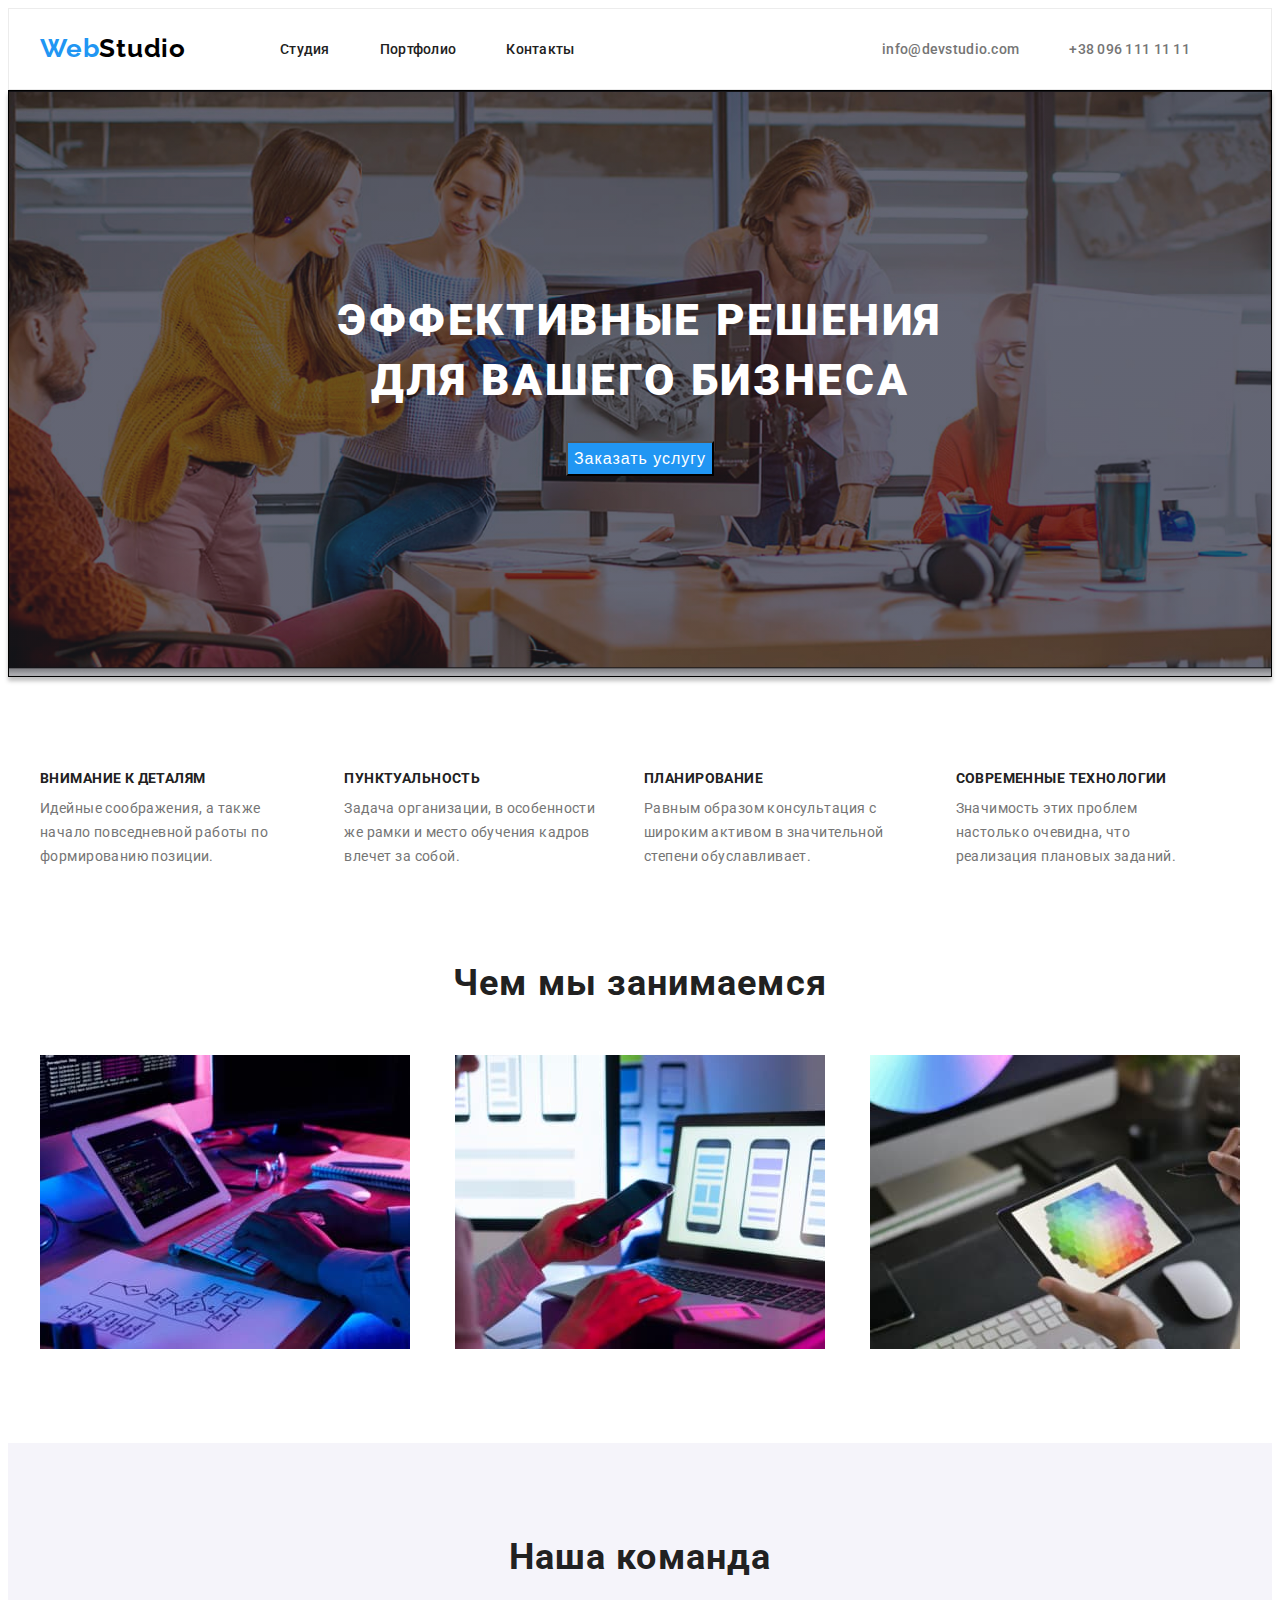
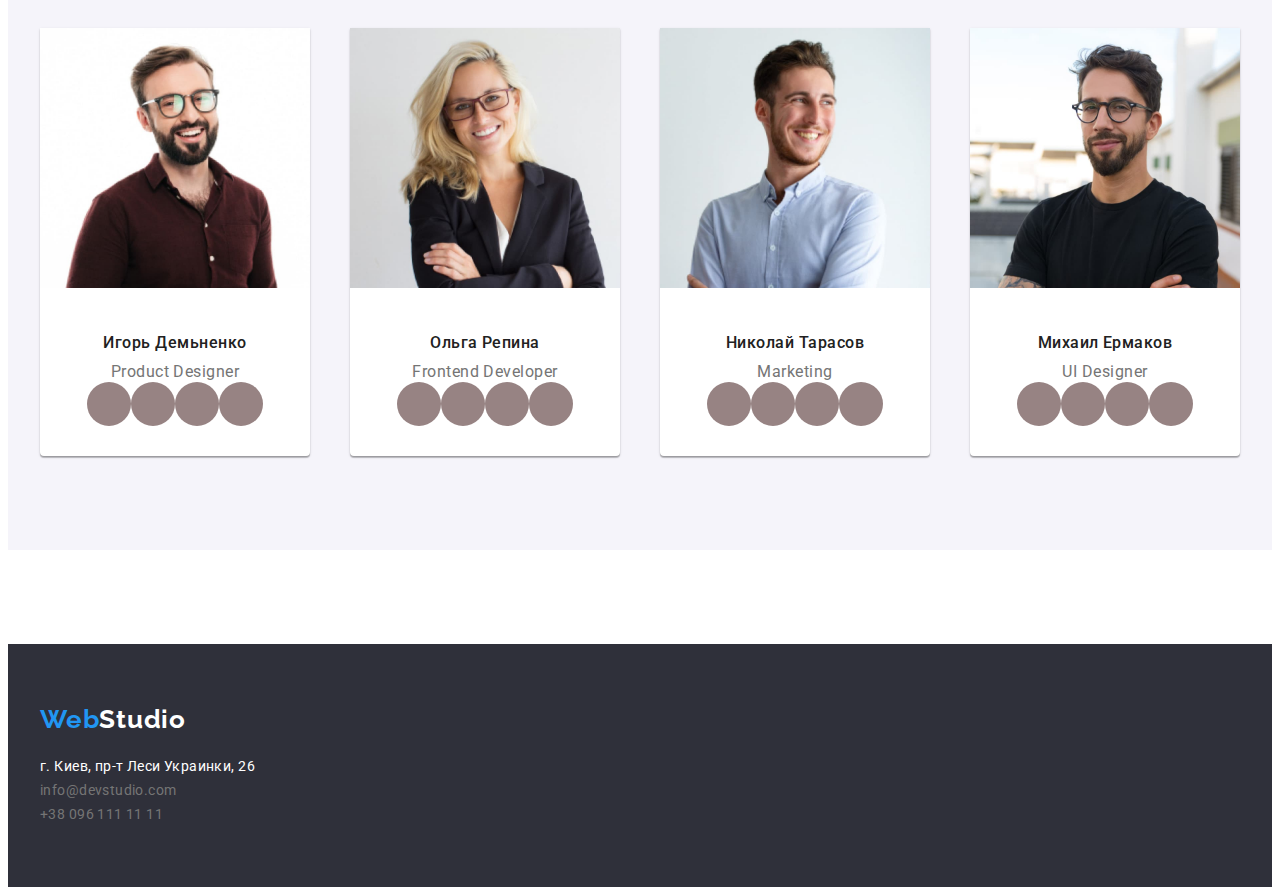
==== index.html @ a43ccb09 "создание 4 домашки" ====
<!DOCTYPE html>
<html lang="ru">
  <head>
    <meta charset="UTF-8" />
    <meta http-equiv="X-UA-Compatible" content="IE=edge" />
    <meta name="viewport" content="width=device-width, initial-scale=1.0" />
    <title>WebStudiya</title>
    <link rel="stylesheet" href="https://cdnjs.cloudflare.com/ajax/libs/modern-normalize/1.1.0/modern-normalize.min.css" integrity="sha512-wpPYUAdjBVSE4KJnH1VR1HeZfpl1ub8YT/NKx4PuQ5NmX2tKuGu6U/JRp5y+Y8XG2tV+wKQpNHVUX03MfMFn9Q==" crossorigin="anonymous" referrerpolicy="no-referrer" />
    <link rel="stylesheet" href="<link rel="preconnect" href="https://fonts.googleapis.com">
    <link rel="preconnect" href="https://fonts.gstatic.com" crossorigin>
    <link href="https://fonts.googleapis.com/css2?family=Raleway:wght@700&family=Roboto:wght@400;500;700;900&display=swap" rel="stylesheet">
    <link rel="stylesheet" href="./css/reset.css">
    <link rel="stylesheet" href="./css/style.css">
  </head>
  <body>
    <header class="header">
    <div class="container header-container">
      <a class="header-logo link" href="./index.html">Web<span class="logo-color">Studio</span></a>
      <nav class="header-nav">
        <ul class="header-list">
          <li class="header-item"><a class="header-link" href="./index.html">Студия</a></li>
          <li class="header-item"><a class="header-link" href="./portfolio.html">Портфолио</a></li>
          <li class="header-item"><a class="header-link" href="https://Contacty/">Контакты</a></li>
        </ul>
      </nav>
      <ul class="contacts">
        <li class="contacts-item"><a class="contacts-link" href="mailto:info@devstudio.com">info@devstudio.com</a></li>
        <li class="contacts-item"><a class="contacts-link" href="tel:+380961111111">+38 096 111 11 11</a></li>
      </ul>
    </div>
    </header>
    <main>
      <section class="baner">
        <div class="container">
        <h1 class="baner-title">Эффективные решения<br/>для вашего бизнеса</h1>
        <button type="button" class="baner-bt">Заказать услугу</button>
        </div>
      </section>
      <section class="section">
        <div class="container">
         <ul class="about-list">
          <li class="about-item">
            <h3 class="about-item-title">Внимание к деталям</h3>
            <p class="about-item-text">
              Идейные соображения, а также начало повседневной работы по
              формированию позиции.
            </p>
          </li>
          <li class="about-item">
            <h3 class="about-item-title">Пунктуальность</h3>
            <p class="about-item-text">
              Задача организации, в особенности же рамки и место обучения кадров
              влечет за собой.
            </p>
          </li>
          <li class="about-item">
            <h3 class="about-item-title">Планирование</h3>
            <p class="about-item-text">
              Равным образом консультация с широким активом в значительной
              степени обуславливает.
            </p>
          </li>
          <li  class="about-item">
            <h3 class="about-item-title">Современные технологии</h3>
            <p class="about-item-text">
              Значимость этих проблем настолько очевидна, что реализация
              плановых заданий.
            </p>
          </li>
        </ul>
        </div>
      <section/>
      <section class="section work">
          <div class="container">
        <h2 class="work-title">Чем мы занимаемся</h2>
        <ul class="work-list">
          <li class="work-item">
            <img
              src="./images/box1.jpg"
              alt="работа с ноутбуком"
              width="370"
              height="294"
            />
          </li>
          <li class="work-item">
            <img
              src="./images/box2.jpg"
              alt="работа с мобильным телефоном"
              width="370"
              height="294"
            />
          </li>
          <li class="work-item">
            <img
              src="./images/box3.jpg"
              alt="работа с планшетом"
              width="370"
              height="294"
            />
          </li>
        </ul>
      </div>
      </section>
      <section class="section team">
        <div class="container">
        <h2 class="team-title">Наша команда</h2>
        <ul class="list team-list">
          <li class="team-item">
            <div class="team-card-fon">
            <img
              src="./images/team-card1.jpg"
              alt="Игорь Демьненко"
              width="270"
              height="260"
            />
            <div class="team-text">
              <div class="team-icons">
            <h3 class="team-item-name">Игорь Демьненко</h3>
            <p lang="en" class="team-item-profession">Product Designer</p>
          <ul class="team-social-list">
            <li class="team-social-item">
              <a href="" class="team-social-link">

            </a>
            </li>
            <li class="team-social-item">
              <a href="" class="team-social-link">

            </a>
            </li>
            <li class="team-social-item">
              <a href="" class="team-social-link">

            </a>
            </li>
            <li class="team-social-item">
              <a href="" class="team-social-link">

            </a>
            </li>
          </ul>
          </div>  
          </div>
            </div>
          </li>
          <li class="team-item">
            <div class="team-card-fon">
            <img
              src="./images/team-card2.jpg"
              alt="Ольга Репина"
              width="270"
              height="260"
            />
            <div class="team-text">
              <div class="team-icons">
            <h3 class="team-item-name">Ольга Репина</h3>
            <p lang="en" class="team-item-profession">Frontend Developer</p>
            <ul class="team-social-list">
              <li class="team-social-item">
                <a href="" class="team-social-link">
  
              </a>
              </li>
              <li class="team-social-item">
                <a href="" class="team-social-link">
  
              </a>
              </li>
              <li class="team-social-item">
                <a href="" class="team-social-link">
  
              </a>
              </li>
              <li class="team-social-item">
                <a href="" class="team-social-link">
  
              </a>
              </li>
            </ul>
          </div>  
          </div>
           </div>
          </li>
          <li class="team-item">
            <div class="team-card-fon">
            <img
              src="./images/team-card3.jpg"
              alt="Николай Тарасов"
              width="270"
              height="260"
            />
            <div class="team-text">
              <div class="team-icons">
            <h3 class="team-item-name">Николай Тарасов</h3>
            <p lang="en" class="team-item-profession">Marketing</p>
            <ul class="team-social-list">
              <li class="team-social-item">
                <a href="" class="team-social-link">
  
              </a>
              <li class="team-social-item">
                <a href="" class="team-social-link">
  
              </a>
              </li>
              <li class="team-social-item">
                <a href="" class="team-social-link">
  
              </a>
              </li>
              <li class="team-social-item">
                <a href="" class="team-social-link">
  
              </a>
              </li>
              </li>
            </ul>
          </div>  
          </div>
            </div>
          </li>
          <li class="team-item">
            <div class="team-card-fon">
            <img
              src="./images/team-card4.jpg"
              alt="Михаил Ермаков"
              width="270"
              height="260"
            />
            <div class="team-text">
              <div class="team-icons">
            <h3 class="team-item-name">Михаил Ермаков</h3>
            <p lang="en" class="team-item-profession">UI Designer</p>
            <ul class="team-social-list">
              <li class="team-social-item">
                <a href="" class="team-social-link">
  
              </a>
              </li>
              <li class="team-social-item">
                <a href="" class="team-social-link">
  
              </a>
              </li>
              <li class="team-social-item">
                <a href="" class="team-social-link">
  
              </a>
              </li>
              <li class="team-social-item">
                <a href="" class="team-social-link">
  
              </a>
              </li>
            </ul>
          </div> 
          </div>
           </div>
          </li>
        </ul>
      </div>
      </section>
    </main>
    <footer>
      <div class="container">
      <a class="header-logo" href="./index.html">Web<span class="logo-color-footer">Studio</span></a>
      <address class="footer-address">
        <ul class="footer-list">
          <li class="footer-item"><p>г. Киев, пр-т Леси Украинки, 26</p></li>
          <li>
            <a class="link-footer" href="mailto:info@devstudio.com"
              >info@devstudio.com</a
            >
          </li>
          <li>
            <a class="link-footer" href="tel:+380961111111">+38 096 111 11 11</a>
          </li>
        </ul>
      </address>
    </div>
    </footer>
  </body>
</html>
---- css/style.css ----
:root {
    --text-color: #212121;
    --lilte-text-color: #757575;
    --baner-color: #2F303A;
    --bt-color: #FFFFFF;
    --accent-color: #2196F3;
    --team-color:#F5F4FA;
}
body{
    font-family: "Roboto", sans-serif;
    color: var(--fon-color)
}
li {
    list-style: none;
}

a {
    text-decoration: none;
}

/* ------------Header---------- */
.header {
    padding-top: 24px;
    padding-bottom: 25px;
    border: 1px solid #ECECEC;
}
.container {
    width: 1200px;
    padding-left: 15px;
    padding-right: 15px;
    margin: 0 auto;
}
.header-nav {
     margin-left: 94px;
}
.header-list {
    display: flex;
    align-items: center;
}
.header {
    display: flex;
}
.header-container {
    display: flex;
    align-items: center;
}
.contacts {
    display: flex;
    margin-left: auto;
    align-items: center;
}
.contacts-item :nth-child(1){
    margin-right: 50px;
}

.header-logo {
    font-family: raleway, sans-serif;
    font-weight: 700;
    font-size: 26px;
    line-height: 1.19;
    letter-spacing: 0.03em;
    color: var(--accent-color);
}
.logo-color {
     color: #000000;
}
.header-item {
    margin-right: 50px;
}
.header-link {
    font-weight: 500;
    font-size: 14px;
    line-height: 1.14;
    letter-spacing: 0.02em;
    color: var(--text-color); 
}
.contacts-link {
    font-weight: 500;
    font-size: 14px;
    line-height: 1.14;
    letter-spacing: 0.02em;
    color: var(--lilte-text-color);
}

.header-link:hover,
.header-link:focus,
.contacts-link:hover,
.contacts-link:focus,
.link-footer:hover,
.link-footer:focus,
.baner-bt:focus,
.button-bt:focus {
    color: var(--accent-color);
}
.button-bt:hover {
    background-color: var(--accent-color);
    color: var(--bt-color);
}
/* ---------------section-Baner----------------- */
.baner-title {
    font-weight: 900;
    font-size: 44px;
    line-height: 1.36;
    text-align: center;
    letter-spacing: 0.06em;
    text-transform: uppercase;
    width: 100%;
    color: #FFFFFF;
}
.baner {
    background-color: #2F303A;
    background-image: linear-gradient(
        rgba(47, 48, 58, 0.4),
        rgba(47, 48, 58, 0.4)
    ),
    url(../images/banner-foto.jpg);
    background-position: center;
    background-repeat: no-repeat;
    background-size: cover;
    box-sizing: border-box;
    border: 1px solid #000000;
    box-shadow: 0px 4px 4px rgba(0, 0, 0, 0.25);
    padding-top: 200px;
    padding-bottom: 200px;
    text-align: center;
}
.baner-bt {
    font-size: 16px;
    line-height: 1.85;
    text-align: center;
    letter-spacing: 0.06em;
    color: var(--bt-color);
    background-color: var(--accent-color);
    cursor: pointer;
    margin-top: 30px;
}
.button-bt {
    font-weight: 500;
    font-size: 16px;
    line-height: 1.62;
    text-align: center;
    letter-spacing: 0.03em;
    color: var(--text-color);
    margin-right: 8px;
    background-color: var(--team-color);
    border:1px solid #F5F4FA ;
    padding: 6px 22px;
}
.button-wrap {
    display: flex;
    justify-content: center;
    margin-bottom: 50px;
}
.button-title {
    display: none;
}
/* ----------------section-About------------------- */
.section {
    padding-top: 94px;
    padding-bottom: 94px;
}
.about-item {
    margin-right: 30px;
}
.about-item-title {
    font-weight: 700;
    font-size: 14px;
    line-height: 1.14;
    letter-spacing: 0.03em;
    text-transform: uppercase;
    color: var(--text-color);
}

.about-item-text {
    font-size: 14px;
    line-height: 1.71;
    letter-spacing: 0.03em;
    color: var(--lilte-text-color);
    margin-top: 10px;
    margin-bottom: 94px;
 }
.flex-list {
    display: flex;
    flex-wrap: wrap;
}
.flex-list-card {
    width: 370px;
    height: 404px;
    background-color: var(--bt-color);
    border: 1px solid #EEEEEE;
    margin-bottom: 30px;
}
.flex-list-card:not(:nth-child(3n)) {
    margin-right: 30px;
}
.flex-list-card:nth-child(n+7) {
    margin-bottom: 0px;
}

.flex-list-name {
    font-weight: 700;
    font-size: 18px;
    line-height: 2;
    letter-spacing: 0.06em;
    padding: 24px 24px 4px 24px;
}
.flex-list-profession {
    font-size: 16px;
    line-height: 1,87;
    letter-spacing: 0.03em;
    padding: 0px 24px;
}
.about-list {
    display: flex;
}
/* ---------------------Work------------------------ */
.work {
    padding-top: 0;
}

.work-title {
    font-weight: 700;
    font-size: 36px;
    line-height: 1.16;
    text-align: center;
    letter-spacing: 0.03em;
    color: var(--text-color);
    margin-bottom: 50px;
}
.work-list {
    display: flex;
    justify-content: space-between;
}

/* -------------------TEAM---------------------- */
.team {
    background-color: var(--team-color);
}
.team-title {
    font-weight: 700;
    font-size: 36px;
    line-height: 1.16;
    text-align: center;
    letter-spacing: 0.03em;
    color: var(--text-color);
    margin-bottom: 50px;
}
.team-social-list {
    display: flex;
    justify-content: center;
}
.team-social-link {
    width: 44px;
    height: 44px;
    background-color: rgb(151, 131, 131);
    display: block;
    border-radius: 50%;
}
.team-card-fon {
    width: 270px;
    height: 428px;
    background-color: var(--bt-color);
    box-shadow: 0px 1px 3px rgba(0, 0, 0, 0.12), 0px 1px 1px rgba(0, 0, 0, 0.14), 0px 2px 1px rgba(0, 0, 0, 0.2);
    border-radius: 0px 0px 4px 4px;
}
.team-text {
    padding-top: 30px;
    padding-bottom: 30px;
    text-align: center;
}
.team-icons {
    padding: 16px 32px 30px;
}
.team-item-name {
    font-weight: 500;
    font-size: 16px;
    line-height: 1.18;
    letter-spacing: 0.03em;
    color: var(--text-color);
}
.team-item-profession {
    font-size: 16px;
    line-height: 1.18;
    letter-spacing: 0.03em;
    color: var(--lilte-text-color);
    margin-top: 10px;
}

.team-list {
    display: flex;
    justify-content: space-between;
}
/* -------------Footer------------------- */
footer {
    padding-top: 60px;
    padding-bottom: 60px;
    background-color: var(--baner-color);
}

.logo-color-footer {
    color: var(--bt-color);
}
.footer-address {
    font-style: normal;
    margin-top: 20px;
 }
.footer-item {
    font-size: 14px;
    line-height: 1.71;
    letter-spacing: 0.03em;
    color: var(--bt-color);
}

.link-footer {
    font-size: 14px;
    line-height: 1.71;
    letter-spacing: 0.03em;
    color: var(--lilte-text-color);
    margin-top: 9px;
}
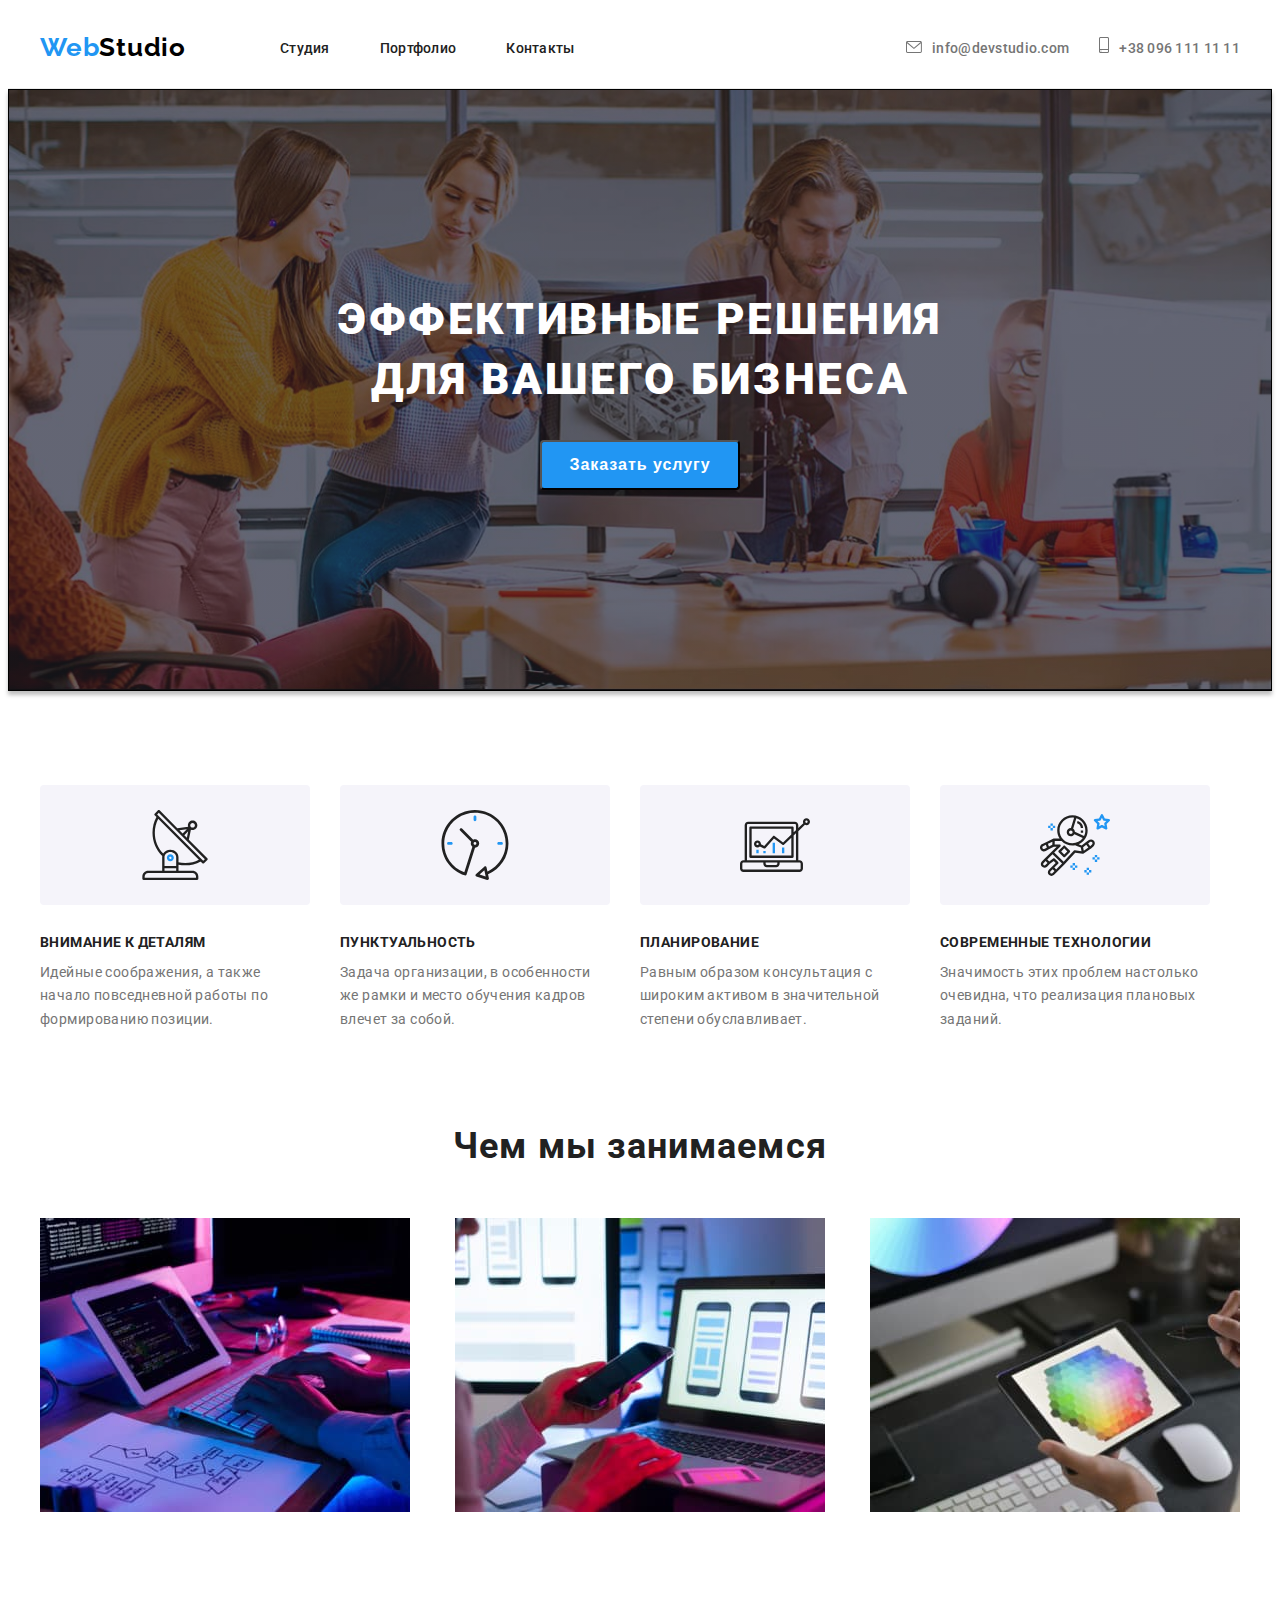
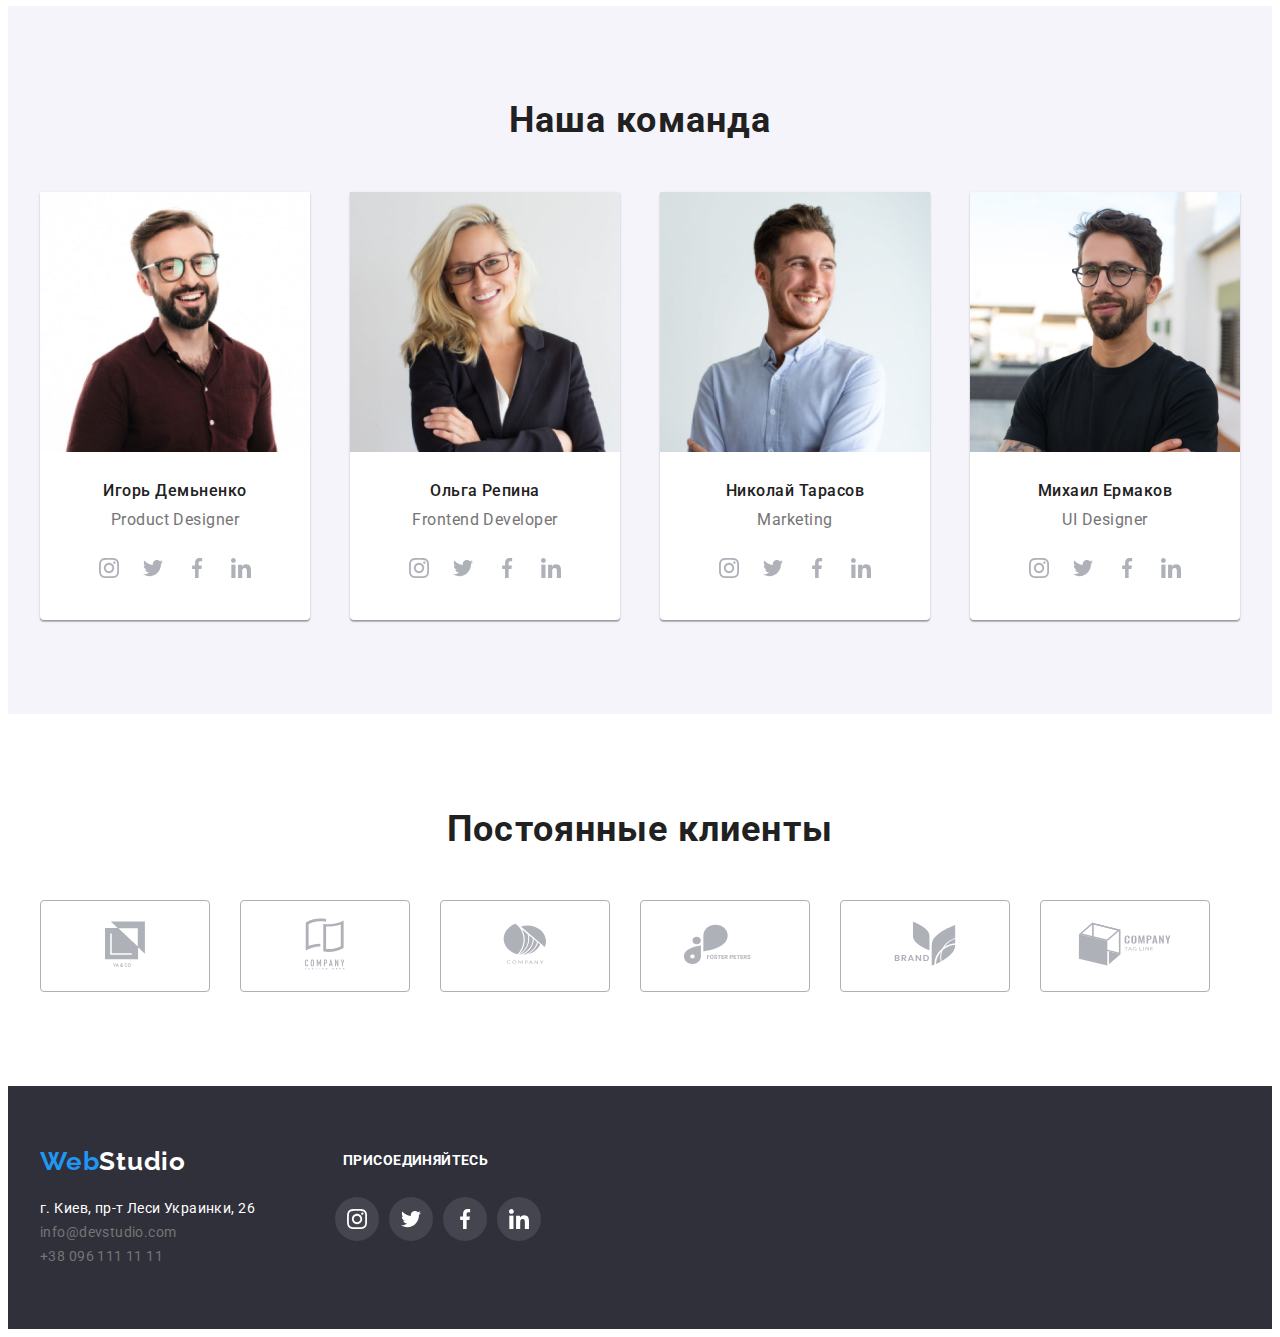
==== commit c1dc2383: "дз4" ====
--- a/index.html
+++ b/index.html
@@ -24,22 +24,31 @@
         </ul>
       </nav>
       <ul class="contacts">
-        <li class="contacts-item"><a class="contacts-link" href="mailto:info@devstudio.com">info@devstudio.com</a></li>
-        <li class="contacts-item"><a class="contacts-link" href="tel:+380961111111">+38 096 111 11 11</a></li>
+        <li class="contacts-item"><a class="contacts-link" href="mailto:info@devstudio.com"><svg class="contacts-link-icon" width="16px" height="12px">
+          <use href="./images/header-icons.svg#icon-envelope"></use>
+        </svg>info@devstudio.com</a></li>
+        <li class="contacts-item"><a class="contacts-link" href="tel:+380961111111"><svg class="contacts-link-icon" width="10px" height="16px">
+          <use href="./images/header-icons.svg#icon-smartphone"></use>
+        </svg>+38 096 111 11 11</a></li>
       </ul>
     </div>
     </header>
-    <main>
+  <main>
       <section class="baner">
         <div class="container">
         <h1 class="baner-title">Эффективные решения<br/>для вашего бизнеса</h1>
         <button type="button" class="baner-bt">Заказать услугу</button>
         </div>
       </section>
-      <section class="section">
+      <section class="section process">
         <div class="container">
          <ul class="about-list">
           <li class="about-item">
+            <div class="about-item-link">
+              <svg class="about-item-icon" width="70px" height="70px">
+                <use href="./images/Peculiarities.svg#icon-antenna"></use>
+              </svg>
+            </div>
             <h3 class="about-item-title">Внимание к деталям</h3>
             <p class="about-item-text">
               Идейные соображения, а также начало повседневной работы по
@@ -47,6 +56,11 @@
             </p>
           </li>
           <li class="about-item">
+            <div class="about-item-link">
+              <svg class="about-item-icon" width="70px" height="70px">
+                <use href="./images/Peculiarities.svg#icon-clock"></use>
+              </svg>
+            </div>
             <h3 class="about-item-title">Пунктуальность</h3>
             <p class="about-item-text">
               Задача организации, в особенности же рамки и место обучения кадров
@@ -54,6 +68,11 @@
             </p>
           </li>
           <li class="about-item">
+            <div class="about-item-link">
+              <svg class="about-item-icon" width="70px" height="70px">
+                <use href="./images/Peculiarities.svg#icon-diagram"></use>
+              </svg>
+            </div>
             <h3 class="about-item-title">Планирование</h3>
             <p class="about-item-text">
               Равным образом консультация с широким активом в значительной
@@ -61,6 +80,11 @@
             </p>
           </li>
           <li  class="about-item">
+            <div class="about-item-link">
+              <svg class="about-item-icon" width="70px" height="70px">
+                <use href="./images/Peculiarities.svg#icon-astronaut"></use>
+              </svg>
+            </div>
             <h3 class="about-item-title">Современные технологии</h3>
             <p class="about-item-text">
               Значимость этих проблем настолько очевидна, что реализация
@@ -69,9 +93,9 @@
           </li>
         </ul>
         </div>
-      <section/>
-      <section class="section work">
-          <div class="container">
+</section>
+    <section class="section work">
+        <div class="container">
         <h2 class="work-title">Чем мы занимаемся</h2>
         <ul class="work-list">
           <li class="work-item">
@@ -99,9 +123,9 @@
             />
           </li>
         </ul>
-      </div>
-      </section>
-      <section class="section team">
+        </div>
+    </section>
+    <section class="section team">
         <div class="container">
         <h2 class="team-title">Наша команда</h2>
         <ul class="list team-list">
@@ -120,22 +144,30 @@
           <ul class="team-social-list">
             <li class="team-social-item">
               <a href="" class="team-social-link">
-
+                <svg class="team-social-icon" width="20px" height="20px">
+                  <use href="./images/icons.svg#icon-instagram"></use>
+                </svg>
             </a>
             </li>
             <li class="team-social-item">
               <a href="" class="team-social-link">
-
+              <svg class="team-social-icon" width="20px" height="20px">
+                <use href="./images/icons.svg#icon-twitter"></use>
+              </svg>
             </a>
             </li>
             <li class="team-social-item">
               <a href="" class="team-social-link">
-
+                <svg class="team-social-icon" width="20px" height="20px">
+                  <use href="./images/icons.svg#icon-facebook"></use>
+                </svg>
             </a>
             </li>
             <li class="team-social-item">
               <a href="" class="team-social-link">
-
+                <svg class="team-social-icon" width="20px" height="20px">
+                  <use href="./images/icons.svg#icon-linkedin"></use>
+                </svg>
             </a>
             </li>
           </ul>
@@ -158,22 +190,30 @@
             <ul class="team-social-list">
               <li class="team-social-item">
                 <a href="" class="team-social-link">
-  
-              </a>
-              </li>
-              <li class="team-social-item">
-                <a href="" class="team-social-link">
-  
-              </a>
-              </li>
-              <li class="team-social-item">
-                <a href="" class="team-social-link">
-  
-              </a>
-              </li>
-              <li class="team-social-item">
-                <a href="" class="team-social-link">
-  
+                  <svg class="team-social-icon" width="20px" height="20px">
+                    <use href="./images/icons.svg#icon-instagram"></use>
+                  </svg>
+              </a>
+              </li>
+              <li class="team-social-item">
+                <a href="" class="team-social-link">
+                <svg class="team-social-icon" width="20px" height="20px">
+                  <use href="./images/icons.svg#icon-twitter"></use>
+                </svg>
+              </a>
+              </li>
+              <li class="team-social-item">
+                <a href="" class="team-social-link">
+                  <svg class="team-social-icon" width="20px" height="20px">
+                    <use href="./images/icons.svg#icon-facebook"></use>
+                  </svg>
+              </a>
+              </li>
+              <li class="team-social-item">
+                <a href="" class="team-social-link">
+                  <svg class="team-social-icon" width="20px" height="20px">
+                    <use href="./images/icons.svg#icon-linkedin"></use>
+                  </svg>
               </a>
               </li>
             </ul>
@@ -196,23 +236,31 @@
             <ul class="team-social-list">
               <li class="team-social-item">
                 <a href="" class="team-social-link">
-  
-              </a>
-              <li class="team-social-item">
-                <a href="" class="team-social-link">
-  
-              </a>
-              </li>
-              <li class="team-social-item">
-                <a href="" class="team-social-link">
-  
-              </a>
-              </li>
-              <li class="team-social-item">
-                <a href="" class="team-social-link">
-  
-              </a>
-              </li>
+                  <svg class="team-social-icon" width="20px" height="20px">
+                    <use href="./images/icons.svg#icon-instagram"></use>
+                  </svg>
+              </a>
+              </li>
+              <li class="team-social-item">
+                <a href="" class="team-social-link">
+                <svg class="team-social-icon" width="20px" height="20px">
+                  <use href="./images/icons.svg#icon-twitter"></use>
+                </svg>
+              </a>
+              </li>
+              <li class="team-social-item">
+                <a href="" class="team-social-link">
+                  <svg class="team-social-icon" width="20px" height="20px">
+                    <use href="./images/icons.svg#icon-facebook"></use>
+                  </svg>
+              </a>
+              </li>
+              <li class="team-social-item">
+                <a href="" class="team-social-link">
+                  <svg class="team-social-icon" width="20px" height="20px">
+                    <use href="./images/icons.svg#icon-linkedin"></use>
+                  </svg>
+              </a>
               </li>
             </ul>
           </div>  
@@ -234,22 +282,30 @@
             <ul class="team-social-list">
               <li class="team-social-item">
                 <a href="" class="team-social-link">
-  
-              </a>
-              </li>
-              <li class="team-social-item">
-                <a href="" class="team-social-link">
-  
-              </a>
-              </li>
-              <li class="team-social-item">
-                <a href="" class="team-social-link">
-  
-              </a>
-              </li>
-              <li class="team-social-item">
-                <a href="" class="team-social-link">
-  
+                  <svg class="team-social-icon" width="20px" height="20px">
+                    <use href="./images/icons.svg#icon-instagram"></use>
+                  </svg>
+              </a>
+              </li>
+              <li class="team-social-item">
+                <a href="" class="team-social-link">
+                <svg class="team-social-icon" width="20px" height="20px">
+                  <use href="./images/icons.svg#icon-twitter"></use>
+                </svg>
+              </a>
+              </li>
+              <li class="team-social-item">
+                <a href="" class="team-social-link">
+                  <svg class="team-social-icon" width="20px" height="20px">
+                    <use href="./images/icons.svg#icon-facebook"></use>
+                  </svg>
+              </a>
+              </li>
+              <li class="team-social-item">
+                <a href="" class="team-social-link">
+                  <svg class="team-social-icon" width="20px" height="20px">
+                    <use href="./images/icons.svg#icon-linkedin"></use>
+                  </svg>
               </a>
               </li>
             </ul>
@@ -258,12 +314,62 @@
            </div>
           </li>
         </ul>
-      </div>
-      </section>
-    </main>
+        </div>
+    </section>
+    <section class="section clients">
+      <h2 class="clients-title">Постоянные клиенты</h2>
+      <ul class="clients-list">
+        <li class="clients-item"> 
+          <a href="" class="clients-link">
+            <svg class="clients-icon" width="40px" height="46.7px">
+              <use href="./images/clients.svg#icon-yoco"></use>
+            </svg>
+          </a>
+        </li>
+        <li class="clients-item"> 
+          <a href="" class="clients-link">
+            <svg class="clients-icon" width="40px" height="52px">
+              <use href="./images/clients.svg#icon-company1"></use>
+            </svg>
+          </a>
+        </li>
+        <li class="clients-item"> 
+          <a href="" class="clients-link">
+            <svg class="clients-icon" width="43.46px" height="41.18px">
+              <use href="./images/clients.svg#icon-company2"></use>
+            </svg>
+          </a>
+        </li>
+        <li class="clients-item"> 
+          <a href="" class="clients-link">
+            <svg class="clients-icon" width="84.44px" height="40.62px">
+              <use href="./images/clients.svg#icon-foster"></use>
+            </svg>
+          </a>
+        </li>
+        <li class="clients-item"> 
+          <a href="" class="clients-link">
+            <svg class="clients-icon" width="62.54px" height="45.43px">
+              <use href="./images/clients.svg#icon-brand"></use>
+            </svg>
+          </a>
+        </li>
+        <li class="clients-item"> 
+          <a href="" class="clients-link">
+            <svg class="clients-icon" width="93.79px" height="43.93px">
+              <use href="./images/clients.svg#icon-company3"></use>
+            </svg>
+          </a>
+        </li>
+      </ul>
+    </section>
+  </main>
     <footer>
       <div class="container">
-      <a class="header-logo" href="./index.html">Web<span class="logo-color-footer">Studio</span></a>
+        <div class="container-footer">
+          <a class="header-logo" href="./index.html">Web<span class="logo-color-footer">Studio</span></a>
+          <h3 class="footer-social-text">Присоединяйтесь</h3>
+        </div>
       <address class="footer-address">
         <ul class="footer-list">
           <li class="footer-item"><p>г. Киев, пр-т Леси Украинки, 26</p></li>
@@ -276,8 +382,40 @@
             <a class="link-footer" href="tel:+380961111111">+38 096 111 11 11</a>
           </li>
         </ul>
-      </address>
+      <div class="footer-social">
+          <ul class="footer-social-list">
+            <li class="footer-social-item">
+              <a href="" class="footer-social-link">
+                <svg class="footer-social-icon" width="20px" height="20px">
+                  <use href="./images/icons.svg#icon-instagram"></use>
+                </svg>
+            </a>
+            </li>
+            <li class="footer-social-item">
+              <a href="" class="footer-social-link">
+              <svg class="footer-social-icon" width="20px" height="20px">
+                <use href="./images/icons.svg#icon-twitter"></use>
+              </svg>
+            </a>
+            </li>
+            <li class="footer-social-item">
+              <a href="" class="footer-social-link">
+                <svg class="footer-social-icon" width="20px" height="20px">
+                  <use href="./images/icons.svg#icon-facebook"></use>
+                </svg>
+            </a>
+            </li>
+            <li class="footer-social-item">
+              <a href="" class="footer-social-link">
+                <svg class="footer-social-icon" width="20px" height="20px">
+                  <use href="./images/icons.svg#icon-linkedin"></use>
+                </svg>
+            </a>
+            </li>
+          </ul>
     </div>
+    </div>
+  </address>
     </footer>
   </body>
 </html>
--- a/css/style.css
+++ b/css/style.css
@@ -22,7 +22,7 @@
 .header {
     padding-top: 24px;
     padding-bottom: 25px;
-    border: 1px solid #ECECEC;
+    border-bottom: 1px solid #ECECEC;
 }
 .container {
     width: 1200px;
@@ -49,10 +49,9 @@
     margin-left: auto;
     align-items: center;
 }
-.contacts-item :nth-child(1){
-    margin-right: 50px;
-}
-
+.contacts-link-icon {
+    margin-right: 10px;
+}
 .header-logo {
     font-family: raleway, sans-serif;
     font-weight: 700;
@@ -80,10 +79,16 @@
     line-height: 1.14;
     letter-spacing: 0.02em;
     color: var(--lilte-text-color);
+    margin-left: 30px;
+}
+.contacts-link-icon {
+    fill: currentColor;
 }
 
 .header-link:hover,
 .header-link:focus,
+.contacts-link-icon:hover
+.contacts-link-icon:focus,
 .contacts-link:hover,
 .contacts-link:focus,
 .link-footer:hover,
@@ -92,7 +97,8 @@
 .button-bt:focus {
     color: var(--accent-color);
 }
-.button-bt:hover {
+.button-bt:hover,
+.baner-bt:hover {
     background-color: var(--accent-color);
     color: var(--bt-color);
 }
@@ -116,9 +122,9 @@
     url(../images/banner-foto.jpg);
     background-position: center;
     background-repeat: no-repeat;
-    background-size: cover;
     box-sizing: border-box;
     border: 1px solid #000000;
+    background-size: cover;
     box-shadow: 0px 4px 4px rgba(0, 0, 0, 0.25);
     padding-top: 200px;
     padding-bottom: 200px;
@@ -131,8 +137,13 @@
     letter-spacing: 0.06em;
     color: var(--bt-color);
     background-color: var(--accent-color);
+    box-shadow: 0px 4px 4px rgba(0, 0, 0, 0.15);
+    border-radius: 4px;
     cursor: pointer;
     margin-top: 30px;
+    width: 200px;
+    height: 50px;
+    font-weight: 700;
 }
 .button-bt {
     font-weight: 500;
@@ -162,6 +173,7 @@
 .about-item {
     margin-right: 30px;
 }
+
 .about-item-title {
     font-weight: 700;
     font-size: 14px;
@@ -170,14 +182,22 @@
     text-transform: uppercase;
     color: var(--text-color);
 }
-
+.about-item-link {
+    width: 270px;
+    height: 120px;
+    background: #F5F4FA;
+    border-radius: 4px;
+    margin-bottom: 30px;
+    display: flex;
+    justify-content: center;
+    align-items: center;
+}
 .about-item-text {
     font-size: 14px;
     line-height: 1.71;
     letter-spacing: 0.03em;
     color: var(--lilte-text-color);
     margin-top: 10px;
-    margin-bottom: 94px;
  }
 .flex-list {
     display: flex;
@@ -196,6 +216,10 @@
 .flex-list-card:nth-child(n+7) {
     margin-bottom: 0px;
 }
+.flex-list-card:focus, .flex-list-card:hover {
+    box-shadow: 0px 1px 1px rgba(0, 0, 0, 0.12), 0px 4px 4px rgba(0, 0, 0, 0.06), 1px 4px 6px rgba(0, 0, 0, 0.16);
+    cursor: pointer;
+}
 
 .flex-list-name {
     font-weight: 700;
@@ -252,9 +276,20 @@
 .team-social-link {
     width: 44px;
     height: 44px;
-    background-color: rgb(151, 131, 131);
-    display: block;
+    background-color: var(--bt-color);
+    display: flex;
+    justify-content: center;
+    align-items: center;
     border-radius: 50%;
+    margin-top: 16px;
+    color: #AFB1B8;
+ }
+ .team-social-icon {
+     fill: currentColor;
+ }
+.team-social-link:hover, .team-social-link:focus {
+    background-color: var(--accent-color);
+    color: #FFFFFF;
 }
 .team-card-fon {
     width: 270px;
@@ -264,12 +299,11 @@
     border-radius: 0px 0px 4px 4px;
 }
 .team-text {
-    padding-top: 30px;
     padding-bottom: 30px;
     text-align: center;
 }
 .team-icons {
-    padding: 16px 32px 30px;
+    padding: 30px 32px;
 }
 .team-item-name {
     font-weight: 500;
@@ -290,6 +324,42 @@
     display: flex;
     justify-content: space-between;
 }
+/* ------------------Clients-------------- */
+.clients-title {
+    font-weight: 700;
+    font-size: 36px;
+    line-height: 42px;
+    text-align: center;
+    letter-spacing: 0.03em;
+    color: var(--text-color);
+    margin-bottom: 50px;
+}
+.clients-list {
+    display: flex;
+    justify-content: center;
+}
+.clients-item {
+    width: 170px;
+    height: 92px;
+    border: 1px solid #AFB1B8;
+    box-sizing: border-box;
+    border-radius: 4px;
+    margin-right: 30px;
+    display: flex;
+    justify-content: center;
+    align-items: center;
+}
+.clients-link {
+    color: #AFB1B8;
+}
+.clients-icon {
+    fill: currentColor;
+}
+.clients-icon:hover,clients-link:hover, 
+.clients-icon:focus {
+    color: var(--accent-color);
+}
+
 /* -------------Footer------------------- */
 footer {
     padding-top: 60px;
@@ -297,12 +367,16 @@
     background-color: var(--baner-color);
 }
 
+.container-footer {
+    display: flex;
+}
 .logo-color-footer {
     color: var(--bt-color);
 }
 .footer-address {
     font-style: normal;
     margin-top: 20px;
+    display: flex;
  }
 .footer-item {
     font-size: 14px;
@@ -318,3 +392,37 @@
     color: var(--lilte-text-color);
     margin-top: 9px;
 }
+.footer-social-text {
+    font-weight: 700;
+    font-size: 14px;
+    line-height: 1.14;
+    letter-spacing: 0.03em;
+    color: var(--bt-color);
+    text-transform: uppercase;
+    margin-left: 150px;
+    padding: 7px;
+}
+.footer-social-list {
+    display: flex;
+    justify-content: center;
+}
+.footer-social-link {
+    width: 44px;
+    height: 44px;
+    background-color: rgba(255, 255, 255, 0.1);
+    display: flex;
+    justify-content: center;
+    align-items: center;
+    border-radius: 50%;
+    margin-left: 10px;
+    color: #FFFFFF;
+}
+.footer-social-icon {
+    fill: currentColor;
+}
+.footer-social {
+    margin-left: 70px;
+}
+.footer-social-link:hover, .team-social-link:focus {
+    background-color: var(--accent-color);
+}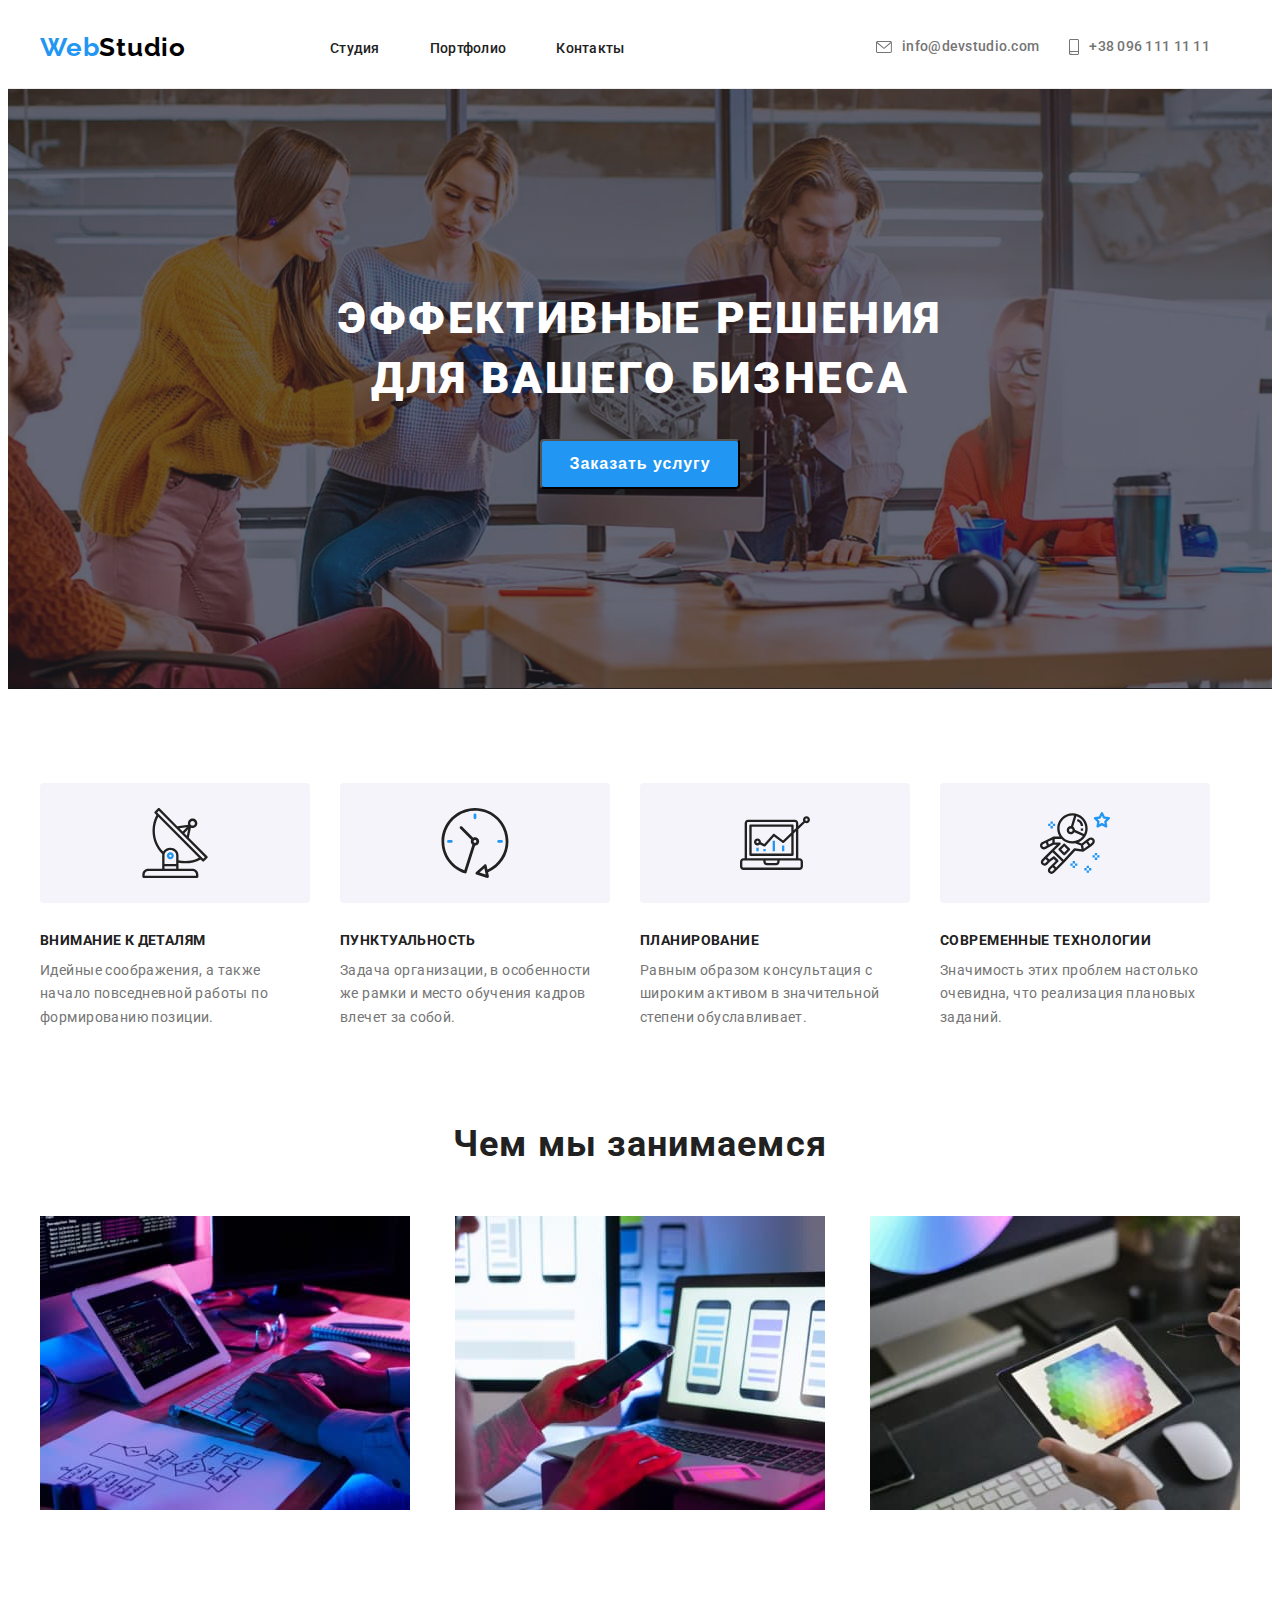
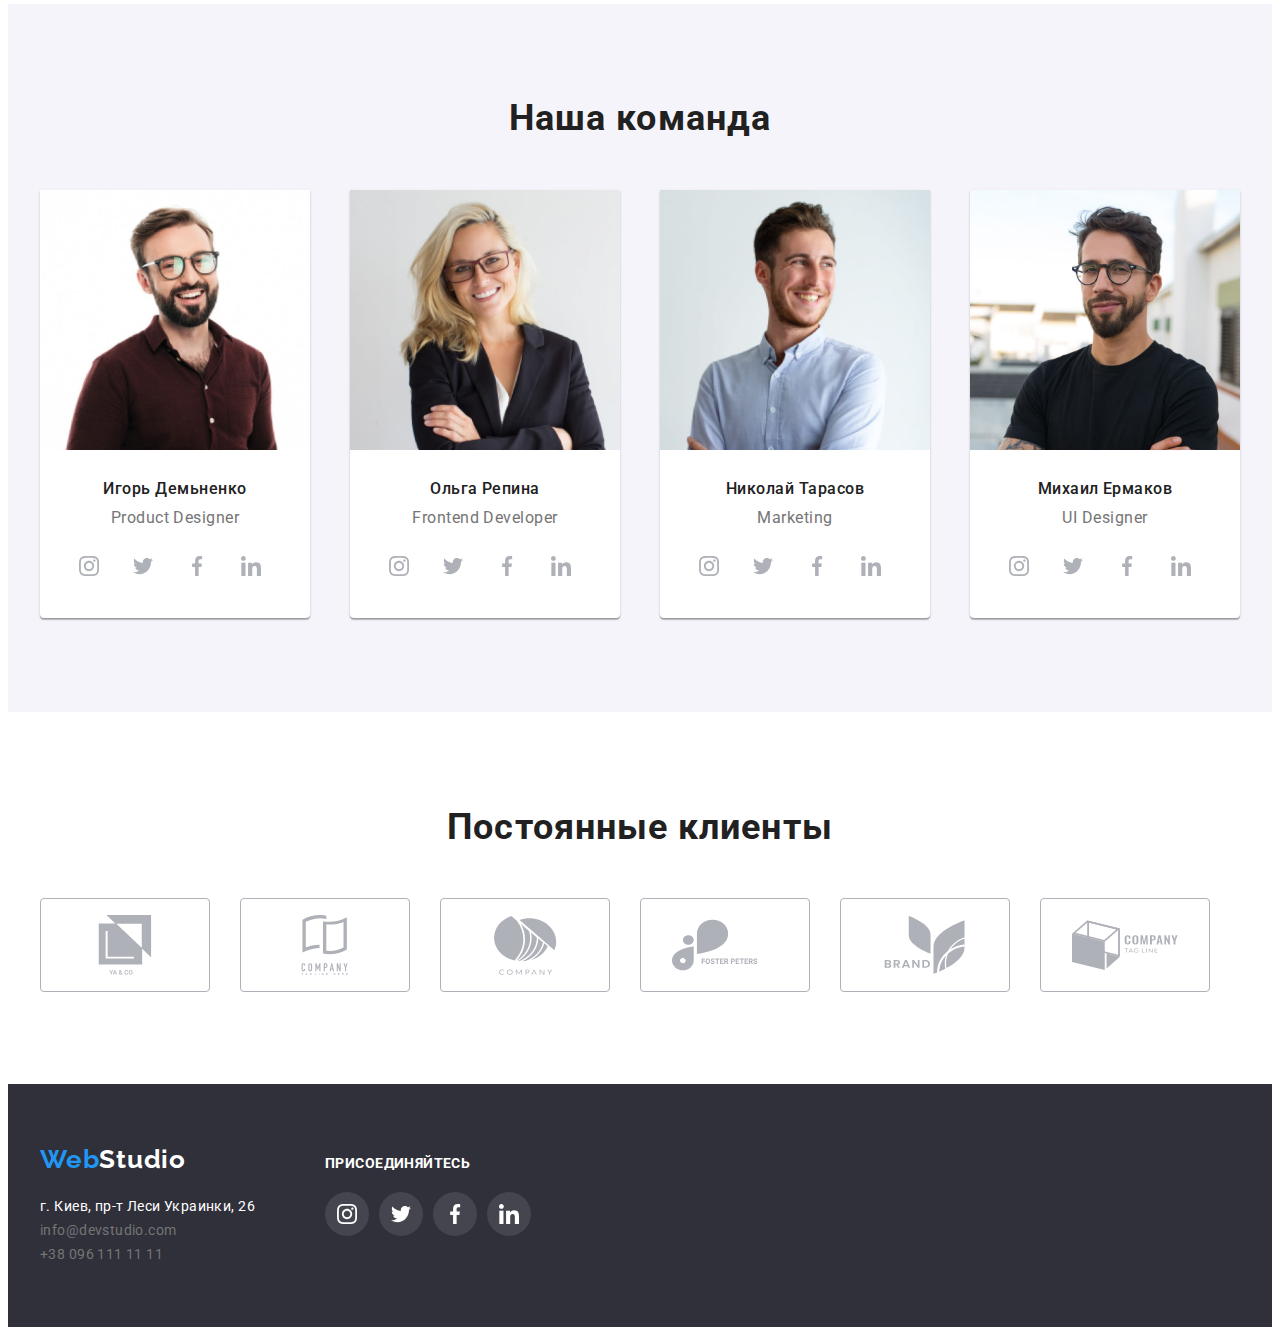
==== commit 4fd7c895: "Переделка ДЗ" ====
--- a/index.html
+++ b/index.html
@@ -5,417 +5,409 @@
     <meta http-equiv="X-UA-Compatible" content="IE=edge" />
     <meta name="viewport" content="width=device-width, initial-scale=1.0" />
     <title>WebStudiya</title>
-    <link rel="stylesheet" href="https://cdnjs.cloudflare.com/ajax/libs/modern-normalize/1.1.0/modern-normalize.min.css" integrity="sha512-wpPYUAdjBVSE4KJnH1VR1HeZfpl1ub8YT/NKx4PuQ5NmX2tKuGu6U/JRp5y+Y8XG2tV+wKQpNHVUX03MfMFn9Q==" crossorigin="anonymous" referrerpolicy="no-referrer" />
-    <link rel="stylesheet" href="<link rel="preconnect" href="https://fonts.googleapis.com">
-    <link rel="preconnect" href="https://fonts.gstatic.com" crossorigin>
-    <link href="https://fonts.googleapis.com/css2?family=Raleway:wght@700&family=Roboto:wght@400;500;700;900&display=swap" rel="stylesheet">
-    <link rel="stylesheet" href="./css/reset.css">
-    <link rel="stylesheet" href="./css/style.css">
+    <link
+      rel="stylesheet"
+      href="https://cdnjs.cloudflare.com/ajax/libs/modern-normalize/1.1.0/modern-normalize.min.css"
+      integrity="sha512-wpPYUAdjBVSE4KJnH1VR1HeZfpl1ub8YT/NKx4PuQ5NmX2tKuGu6U/JRp5y+Y8XG2tV+wKQpNHVUX03MfMFn9Q=="
+      crossorigin="anonymous"
+      referrerpolicy="no-referrer"
+    />
+    <link rel="stylesheet" href="
+    <link rel="preconnect" href="https://fonts.googleapis.com" />
+    <link rel="preconnect" href="https://fonts.gstatic.com" crossorigin />
+    <link
+      href="https://fonts.googleapis.com/css2?family=Raleway:wght@700&family=Roboto:wght@400;500;700;900&display=swap"
+      rel="stylesheet"
+    />
+    <link rel="stylesheet" href="./css/reset.css" />
+    <link rel="stylesheet" href="./css/style.css" />
   </head>
   <body>
     <header class="header">
-    <div class="container header-container">
-      <a class="header-logo link" href="./index.html">Web<span class="logo-color">Studio</span></a>
-      <nav class="header-nav">
-        <ul class="header-list">
-          <li class="header-item"><a class="header-link" href="./index.html">Студия</a></li>
-          <li class="header-item"><a class="header-link" href="./portfolio.html">Портфолио</a></li>
-          <li class="header-item"><a class="header-link" href="https://Contacty/">Контакты</a></li>
+      <div class="container header-container">
+        <a class="header-logo link" href="./index.html"
+          >Web<span class="logo-color">Studio</span></a
+        >
+        <nav class="header-nav">
+          <ul class="header-list">
+            <li class="header-item"><a class="header-link" href="./index.html">Студия</a></li>
+            <li class="header-item">
+              <a class="header-link" href="./portfolio.html">Портфолио</a>
+            </li>
+            <li class="header-item">
+              <a class="header-link" href="https://Contacty/">Контакты</a>
+            </li>
+          </ul>
+        </nav>
+        <ul class="contacts">
+          <li class="contacts-item">
+            <a class="contacts-link" href="mailto:info@devstudio.com"
+              ><svg class="contacts-link-icon" width="16" height="12">
+                <use href="./images/header-icons.svg#icon-envelope"></use></svg
+              >info@devstudio.com</a
+            >
+          </li>
+          <li class="contacts-item">
+            <a class="contacts-link" href="tel:+380961111111"
+              ><svg class="contacts-link-icon" width="10" height="16">
+                <use href="./images/header-icons.svg#icon-smartphone"></use></svg
+              >+38 096 111 11 11</a
+            >
+          </li>
         </ul>
-      </nav>
-      <ul class="contacts">
-        <li class="contacts-item"><a class="contacts-link" href="mailto:info@devstudio.com"><svg class="contacts-link-icon" width="16px" height="12px">
-          <use href="./images/header-icons.svg#icon-envelope"></use>
-        </svg>info@devstudio.com</a></li>
-        <li class="contacts-item"><a class="contacts-link" href="tel:+380961111111"><svg class="contacts-link-icon" width="10px" height="16px">
-          <use href="./images/header-icons.svg#icon-smartphone"></use>
-        </svg>+38 096 111 11 11</a></li>
-      </ul>
-    </div>
+      </div>
     </header>
-  <main>
+    <main>
       <section class="baner">
         <div class="container">
-        <h1 class="baner-title">Эффективные решения<br/>для вашего бизнеса</h1>
-        <button type="button" class="baner-bt">Заказать услугу</button>
+          <h1 class="baner-title">Эффективные решения<br />для вашего бизнеса</h1>
+          <button type="button" class="baner-bt">Заказать услугу</button>
         </div>
       </section>
       <section class="section process">
         <div class="container">
-         <ul class="about-list">
-          <li class="about-item">
-            <div class="about-item-link">
-              <svg class="about-item-icon" width="70px" height="70px">
-                <use href="./images/Peculiarities.svg#icon-antenna"></use>
-              </svg>
-            </div>
-            <h3 class="about-item-title">Внимание к деталям</h3>
-            <p class="about-item-text">
-              Идейные соображения, а также начало повседневной работы по
-              формированию позиции.
-            </p>
-          </li>
-          <li class="about-item">
-            <div class="about-item-link">
-              <svg class="about-item-icon" width="70px" height="70px">
-                <use href="./images/Peculiarities.svg#icon-clock"></use>
-              </svg>
-            </div>
-            <h3 class="about-item-title">Пунктуальность</h3>
-            <p class="about-item-text">
-              Задача организации, в особенности же рамки и место обучения кадров
-              влечет за собой.
-            </p>
-          </li>
-          <li class="about-item">
-            <div class="about-item-link">
-              <svg class="about-item-icon" width="70px" height="70px">
-                <use href="./images/Peculiarities.svg#icon-diagram"></use>
-              </svg>
-            </div>
-            <h3 class="about-item-title">Планирование</h3>
-            <p class="about-item-text">
-              Равным образом консультация с широким активом в значительной
-              степени обуславливает.
-            </p>
-          </li>
-          <li  class="about-item">
-            <div class="about-item-link">
-              <svg class="about-item-icon" width="70px" height="70px">
-                <use href="./images/Peculiarities.svg#icon-astronaut"></use>
-              </svg>
-            </div>
-            <h3 class="about-item-title">Современные технологии</h3>
-            <p class="about-item-text">
-              Значимость этих проблем настолько очевидна, что реализация
-              плановых заданий.
-            </p>
-          </li>
-        </ul>
-        </div>
-</section>
-    <section class="section work">
+          <ul class="about-list">
+            <li class="about-item">
+              <div class="about-item-link">
+                <svg class="about-item-icon" width="70" height="70">
+                  <use href="./images/Peculiarities.svg#icon-antenna"></use>
+                </svg>
+              </div>
+              <h3 class="about-item-title">Внимание к деталям</h3>
+              <p class="about-item-text">
+                Идейные соображения, а также начало повседневной работы по формированию позиции.
+              </p>
+            </li>
+            <li class="about-item">
+              <div class="about-item-link">
+                <svg class="about-item-icon" width="70" height="70">
+                  <use href="./images/Peculiarities.svg#icon-clock"></use>
+                </svg>
+              </div>
+              <h3 class="about-item-title">Пунктуальность</h3>
+              <p class="about-item-text">
+                Задача организации, в особенности же рамки и место обучения кадров влечет за собой.
+              </p>
+            </li>
+            <li class="about-item">
+              <div class="about-item-link">
+                <svg class="about-item-icon" width="70" height="70">
+                  <use href="./images/Peculiarities.svg#icon-diagram"></use>
+                </svg>
+              </div>
+              <h3 class="about-item-title">Планирование</h3>
+              <p class="about-item-text">
+                Равным образом консультация с широким активом в значительной степени обуславливает.
+              </p>
+            </li>
+            <li class="about-item">
+              <div class="about-item-link">
+                <svg class="about-item-icon" width="70" height="70">
+                  <use href="./images/Peculiarities.svg#icon-astronaut"></use>
+                </svg>
+              </div>
+              <h3 class="about-item-title">Современные технологии</h3>
+              <p class="about-item-text">
+                Значимость этих проблем настолько очевидна, что реализация плановых заданий.
+              </p>
+            </li>
+          </ul>
+        </div>
+      </section>
+      <section class="section work">
         <div class="container">
-        <h2 class="work-title">Чем мы занимаемся</h2>
-        <ul class="work-list">
-          <li class="work-item">
-            <img
-              src="./images/box1.jpg"
-              alt="работа с ноутбуком"
-              width="370"
-              height="294"
-            />
-          </li>
-          <li class="work-item">
-            <img
-              src="./images/box2.jpg"
-              alt="работа с мобильным телефоном"
-              width="370"
-              height="294"
-            />
-          </li>
-          <li class="work-item">
-            <img
-              src="./images/box3.jpg"
-              alt="работа с планшетом"
-              width="370"
-              height="294"
-            />
-          </li>
-        </ul>
-        </div>
-    </section>
-    <section class="section team">
+          <h2 class="work-title">Чем мы занимаемся</h2>
+          <ul class="work-list">
+            <li class="work-item">
+              <img src="./images/box1.jpg" alt="работа с ноутбуком" width="370" height="294" />
+            </li>
+            <li class="work-item">
+              <img
+                src="./images/box2.jpg"
+                alt="работа с мобильным телефоном"
+                width="370"
+                height="294"
+              />
+            </li>
+            <li class="work-item">
+              <img src="./images/box3.jpg" alt="работа с планшетом" width="370" height="294" />
+            </li>
+          </ul>
+        </div>
+      </section>
+      <section class="section team">
         <div class="container">
-        <h2 class="team-title">Наша команда</h2>
-        <ul class="list team-list">
-          <li class="team-item">
-            <div class="team-card-fon">
-            <img
-              src="./images/team-card1.jpg"
-              alt="Игорь Демьненко"
-              width="270"
-              height="260"
-            />
-            <div class="team-text">
-              <div class="team-icons">
-            <h3 class="team-item-name">Игорь Демьненко</h3>
-            <p lang="en" class="team-item-profession">Product Designer</p>
-          <ul class="team-social-list">
-            <li class="team-social-item">
-              <a href="" class="team-social-link">
-                <svg class="team-social-icon" width="20px" height="20px">
-                  <use href="./images/icons.svg#icon-instagram"></use>
-                </svg>
-            </a>
-            </li>
-            <li class="team-social-item">
-              <a href="" class="team-social-link">
-              <svg class="team-social-icon" width="20px" height="20px">
-                <use href="./images/icons.svg#icon-twitter"></use>
-              </svg>
-            </a>
-            </li>
-            <li class="team-social-item">
-              <a href="" class="team-social-link">
-                <svg class="team-social-icon" width="20px" height="20px">
-                  <use href="./images/icons.svg#icon-facebook"></use>
-                </svg>
-            </a>
-            </li>
-            <li class="team-social-item">
-              <a href="" class="team-social-link">
-                <svg class="team-social-icon" width="20px" height="20px">
-                  <use href="./images/icons.svg#icon-linkedin"></use>
-                </svg>
-            </a>
-            </li>
-          </ul>
-          </div>  
-          </div>
-            </div>
-          </li>
-          <li class="team-item">
-            <div class="team-card-fon">
-            <img
-              src="./images/team-card2.jpg"
-              alt="Ольга Репина"
-              width="270"
-              height="260"
-            />
-            <div class="team-text">
-              <div class="team-icons">
-            <h3 class="team-item-name">Ольга Репина</h3>
-            <p lang="en" class="team-item-profession">Frontend Developer</p>
-            <ul class="team-social-list">
-              <li class="team-social-item">
-                <a href="" class="team-social-link">
-                  <svg class="team-social-icon" width="20px" height="20px">
-                    <use href="./images/icons.svg#icon-instagram"></use>
-                  </svg>
-              </a>
+          <h2 class="team-title">Наша команда</h2>
+          <ul class="list team-list">
+            <li class="team-item">
+              <div class="team-card-fon">
+                <img src="./images/team-card1.jpg" alt="Игорь Демьненко" width="270" height="260" />
+                <div class="team-text">
+                  <div class="team-icons">
+                    <h3 class="team-item-name">Игорь Демьненко</h3>
+                    <p lang="en" class="team-item-profession">Product Designer</p>
+                    <ul class="team-social-list">
+                      <li class="team-social-item">
+                        <a href="" class="team-social-link">
+                          <svg class="team-social-icon" width="20" height="20">
+                            <use href="./images/icons.svg#icon-instagram"></use>
+                          </svg>
+                        </a>
+                      </li>
+                      <li class="team-social-item">
+                        <a href="" class="team-social-link">
+                          <svg class="team-social-icon" width="20" height="20">
+                            <use href="./images/icons.svg#icon-twitter"></use>
+                          </svg>
+                        </a>
+                      </li>
+                      <li class="team-social-item">
+                        <a href="" class="team-social-link">
+                          <svg class="team-social-icon" width="20" height="20">
+                            <use href="./images/icons.svg#icon-facebook"></use>
+                          </svg>
+                        </a>
+                      </li>
+                      <li class="team-social-item">
+                        <a href="" class="team-social-link">
+                          <svg class="team-social-icon" width="20" height="20">
+                            <use href="./images/icons.svg#icon-linkedin"></use>
+                          </svg>
+                        </a>
+                      </li>
+                    </ul>
+                  </div>
+                </div>
+              </div>
+            </li>
+            <li class="team-item">
+              <div class="team-card-fon">
+                <img src="./images/team-card2.jpg" alt="Ольга Репина" width="270" height="260" />
+                <div class="team-text">
+                  <div class="team-icons">
+                    <h3 class="team-item-name">Ольга Репина</h3>
+                    <p lang="en" class="team-item-profession">Frontend Developer</p>
+                    <ul class="team-social-list">
+                      <li class="team-social-item">
+                        <a href="" class="team-social-link">
+                          <svg class="team-social-icon" width="20" height="20">
+                            <use href="./images/icons.svg#icon-instagram"></use>
+                          </svg>
+                        </a>
+                      </li>
+                      <li class="team-social-item">
+                        <a href="" class="team-social-link">
+                          <svg class="team-social-icon" width="20" height="20">
+                            <use href="./images/icons.svg#icon-twitter"></use>
+                          </svg>
+                        </a>
+                      </li>
+                      <li class="team-social-item">
+                        <a href="" class="team-social-link">
+                          <svg class="team-social-icon" width="20" height="20">
+                            <use href="./images/icons.svg#icon-facebook"></use>
+                          </svg>
+                        </a>
+                      </li>
+                      <li class="team-social-item">
+                        <a href="" class="team-social-link">
+                          <svg class="team-social-icon" width="20" height="20">
+                            <use href="./images/icons.svg#icon-linkedin"></use>
+                          </svg>
+                        </a>
+                      </li>
+                    </ul>
+                  </div>
+                </div>
+              </div>
+            </li>
+            <li class="team-item">
+              <div class="team-card-fon">
+                <img src="./images/team-card3.jpg" alt="Николай Тарасов" width="270" height="260" />
+                <div class="team-text">
+                  <div class="team-icons">
+                    <h3 class="team-item-name">Николай Тарасов</h3>
+                    <p lang="en" class="team-item-profession">Marketing</p>
+                    <ul class="team-social-list">
+                      <li class="team-social-item">
+                        <a href="" class="team-social-link">
+                          <svg class="team-social-icon" width="20" height="20">
+                            <use href="./images/icons.svg#icon-instagram"></use>
+                          </svg>
+                        </a>
+                      </li>
+                      <li class="team-social-item">
+                        <a href="" class="team-social-link">
+                          <svg class="team-social-icon" width="20" height="20">
+                            <use href="./images/icons.svg#icon-twitter"></use>
+                          </svg>
+                        </a>
+                      </li>
+                      <li class="team-social-item">
+                        <a href="" class="team-social-link">
+                          <svg class="team-social-icon" width="20" height="20">
+                            <use href="./images/icons.svg#icon-facebook"></use>
+                          </svg>
+                        </a>
+                      </li>
+                      <li class="team-social-item">
+                        <a href="" class="team-social-link">
+                          <svg class="team-social-icon" width="20" height="20">
+                            <use href="./images/icons.svg#icon-linkedin"></use>
+                          </svg>
+                        </a>
+                      </li>
+                    </ul>
+                  </div>
+                </div>
+              </div>
+            </li>
+            <li class="team-item">
+              <div class="team-card-fon">
+                <img src="./images/team-card4.jpg" alt="Михаил Ермаков" width="270" height="260" />
+                <div class="team-text">
+                  <div class="team-icons">
+                    <h3 class="team-item-name">Михаил Ермаков</h3>
+                    <p lang="en" class="team-item-profession">UI Designer</p>
+                    <ul class="team-social-list">
+                      <li class="team-social-item">
+                        <a href="" class="team-social-link">
+                          <svg class="team-social-icon" width="20" height="20">
+                            <use href="./images/icons.svg#icon-instagram"></use>
+                          </svg>
+                        </a>
+                      </li>
+                      <li class="team-social-item">
+                        <a href="" class="team-social-link">
+                          <svg class="team-social-icon" width="20" height="20">
+                            <use href="./images/icons.svg#icon-twitter"></use>
+                          </svg>
+                        </a>
+                      </li>
+                      <li class="team-social-item">
+                        <a href="" class="team-social-link">
+                          <svg class="team-social-icon" width="20" height="20">
+                            <use href="./images/icons.svg#icon-facebook"></use>
+                          </svg>
+                        </a>
+                      </li>
+                      <li class="team-social-item">
+                        <a href="" class="team-social-link">
+                          <svg class="team-social-icon" width="20" height="20">
+                            <use href="./images/icons.svg#icon-linkedin"></use>
+                          </svg>
+                        </a>
+                      </li>
+                    </ul>
+                  </div>
+                </div>
+              </div>
+            </li>
+          </ul>
+        </div>
+      </section>
+      <section class="section">
+        <div class="container">
+          <h2 class="clients-title">Постоянные клиенты</h2>
+          <ul class="clients-list">
+            <li class="clients-item">
+              <a href="" class="clients-link">
+                <svg class="clients-icon" width="106" height="60">
+                  <use href="./images/clients.svg#icon-yoco"></use>
+                </svg>
+              </a>
+            </li>
+            <li class="clients-item">
+              <a href="" class="clients-link">
+                <svg class="clients-icon" width="106" height="60">
+                  <use href="./images/clients.svg#icon-company1"></use>
+                </svg>
+              </a>
+            </li>
+            <li class="clients-item">
+              <a href="" class="clients-link">
+                <svg class="clients-icon" width="106" height="60">
+                  <use href="./images/clients.svg#icon-company2"></use>
+                </svg>
+              </a>
+            </li>
+            <li class="clients-item">
+              <a href="" class="clients-link">
+                <svg class="clients-icon" width="106" height="60">
+                  <use href="./images/clients.svg#icon-foster"></use>
+                </svg>
+              </a>
+            </li>
+            <li class="clients-item">
+              <a href="" class="clients-link">
+                <svg class="clients-icon" width="106" height="60">
+                  <use href="./images/clients.svg#icon-brand"></use>
+                </svg>
+              </a>
+            </li>
+            <li class="clients-item">
+              <a href="" class="clients-link">
+                <svg class="clients-icon" width="106" height="60">
+                  <use href="./images/clients.svg#icon-company3"></use>
+                </svg>
+              </a>
+            </li>
+          </ul>
+        </div>
+      </section>
+    </main>
+    <footer>
+      <div class="container footer-container">
+        <div class="container-footer">
+          <a class="header-logo" href="./index.html"
+            >Web<span class="logo-color-footer">Studio</span></a
+          >
+          <address class="footer-address">
+            <ul class="footer-list">
+              <li class="footer-item"><p>г. Киев, пр-т Леси Украинки, 26</p></li>
+              <li>
+                <a class="link-footer" href="mailto:info@devstudio.com">info@devstudio.com</a>
               </li>
-              <li class="team-social-item">
-                <a href="" class="team-social-link">
-                <svg class="team-social-icon" width="20px" height="20px">
-                  <use href="./images/icons.svg#icon-twitter"></use>
-                </svg>
-              </a>
-              </li>
-              <li class="team-social-item">
-                <a href="" class="team-social-link">
-                  <svg class="team-social-icon" width="20px" height="20px">
-                    <use href="./images/icons.svg#icon-facebook"></use>
-                  </svg>
-              </a>
-              </li>
-              <li class="team-social-item">
-                <a href="" class="team-social-link">
-                  <svg class="team-social-icon" width="20px" height="20px">
-                    <use href="./images/icons.svg#icon-linkedin"></use>
-                  </svg>
-              </a>
+              <li>
+                <a class="link-footer" href="tel:+380961111111">+38 096 111 11 11</a>
               </li>
             </ul>
-          </div>  
-          </div>
-           </div>
-          </li>
-          <li class="team-item">
-            <div class="team-card-fon">
-            <img
-              src="./images/team-card3.jpg"
-              alt="Николай Тарасов"
-              width="270"
-              height="260"
-            />
-            <div class="team-text">
-              <div class="team-icons">
-            <h3 class="team-item-name">Николай Тарасов</h3>
-            <p lang="en" class="team-item-profession">Marketing</p>
-            <ul class="team-social-list">
-              <li class="team-social-item">
-                <a href="" class="team-social-link">
-                  <svg class="team-social-icon" width="20px" height="20px">
-                    <use href="./images/icons.svg#icon-instagram"></use>
-                  </svg>
-              </a>
-              </li>
-              <li class="team-social-item">
-                <a href="" class="team-social-link">
-                <svg class="team-social-icon" width="20px" height="20px">
-                  <use href="./images/icons.svg#icon-twitter"></use>
-                </svg>
-              </a>
-              </li>
-              <li class="team-social-item">
-                <a href="" class="team-social-link">
-                  <svg class="team-social-icon" width="20px" height="20px">
-                    <use href="./images/icons.svg#icon-facebook"></use>
-                  </svg>
-              </a>
-              </li>
-              <li class="team-social-item">
-                <a href="" class="team-social-link">
-                  <svg class="team-social-icon" width="20px" height="20px">
-                    <use href="./images/icons.svg#icon-linkedin"></use>
-                  </svg>
-              </a>
-              </li>
-            </ul>
-          </div>  
-          </div>
-            </div>
-          </li>
-          <li class="team-item">
-            <div class="team-card-fon">
-            <img
-              src="./images/team-card4.jpg"
-              alt="Михаил Ермаков"
-              width="270"
-              height="260"
-            />
-            <div class="team-text">
-              <div class="team-icons">
-            <h3 class="team-item-name">Михаил Ермаков</h3>
-            <p lang="en" class="team-item-profession">UI Designer</p>
-            <ul class="team-social-list">
-              <li class="team-social-item">
-                <a href="" class="team-social-link">
-                  <svg class="team-social-icon" width="20px" height="20px">
-                    <use href="./images/icons.svg#icon-instagram"></use>
-                  </svg>
-              </a>
-              </li>
-              <li class="team-social-item">
-                <a href="" class="team-social-link">
-                <svg class="team-social-icon" width="20px" height="20px">
-                  <use href="./images/icons.svg#icon-twitter"></use>
-                </svg>
-              </a>
-              </li>
-              <li class="team-social-item">
-                <a href="" class="team-social-link">
-                  <svg class="team-social-icon" width="20px" height="20px">
-                    <use href="./images/icons.svg#icon-facebook"></use>
-                  </svg>
-              </a>
-              </li>
-              <li class="team-social-item">
-                <a href="" class="team-social-link">
-                  <svg class="team-social-icon" width="20px" height="20px">
-                    <use href="./images/icons.svg#icon-linkedin"></use>
-                  </svg>
-              </a>
-              </li>
-            </ul>
-          </div> 
-          </div>
-           </div>
-          </li>
-        </ul>
-        </div>
-    </section>
-    <section class="section clients">
-      <h2 class="clients-title">Постоянные клиенты</h2>
-      <ul class="clients-list">
-        <li class="clients-item"> 
-          <a href="" class="clients-link">
-            <svg class="clients-icon" width="40px" height="46.7px">
-              <use href="./images/clients.svg#icon-yoco"></use>
-            </svg>
-          </a>
-        </li>
-        <li class="clients-item"> 
-          <a href="" class="clients-link">
-            <svg class="clients-icon" width="40px" height="52px">
-              <use href="./images/clients.svg#icon-company1"></use>
-            </svg>
-          </a>
-        </li>
-        <li class="clients-item"> 
-          <a href="" class="clients-link">
-            <svg class="clients-icon" width="43.46px" height="41.18px">
-              <use href="./images/clients.svg#icon-company2"></use>
-            </svg>
-          </a>
-        </li>
-        <li class="clients-item"> 
-          <a href="" class="clients-link">
-            <svg class="clients-icon" width="84.44px" height="40.62px">
-              <use href="./images/clients.svg#icon-foster"></use>
-            </svg>
-          </a>
-        </li>
-        <li class="clients-item"> 
-          <a href="" class="clients-link">
-            <svg class="clients-icon" width="62.54px" height="45.43px">
-              <use href="./images/clients.svg#icon-brand"></use>
-            </svg>
-          </a>
-        </li>
-        <li class="clients-item"> 
-          <a href="" class="clients-link">
-            <svg class="clients-icon" width="93.79px" height="43.93px">
-              <use href="./images/clients.svg#icon-company3"></use>
-            </svg>
-          </a>
-        </li>
-      </ul>
-    </section>
-  </main>
-    <footer>
-      <div class="container">
-        <div class="container-footer">
-          <a class="header-logo" href="./index.html">Web<span class="logo-color-footer">Studio</span></a>
+          </address>
+        </div>
+        <div class="footer-social">
           <h3 class="footer-social-text">Присоединяйтесь</h3>
-        </div>
-      <address class="footer-address">
-        <ul class="footer-list">
-          <li class="footer-item"><p>г. Киев, пр-т Леси Украинки, 26</p></li>
-          <li>
-            <a class="link-footer" href="mailto:info@devstudio.com"
-              >info@devstudio.com</a
-            >
-          </li>
-          <li>
-            <a class="link-footer" href="tel:+380961111111">+38 096 111 11 11</a>
-          </li>
-        </ul>
-      <div class="footer-social">
           <ul class="footer-social-list">
             <li class="footer-social-item">
               <a href="" class="footer-social-link">
-                <svg class="footer-social-icon" width="20px" height="20px">
+                <svg class="footer-social-icon" width="20" height="20">
                   <use href="./images/icons.svg#icon-instagram"></use>
                 </svg>
-            </a>
+              </a>
             </li>
             <li class="footer-social-item">
               <a href="" class="footer-social-link">
-              <svg class="footer-social-icon" width="20px" height="20px">
-                <use href="./images/icons.svg#icon-twitter"></use>
-              </svg>
-            </a>
+                <svg class="footer-social-icon" width="20" height="20">
+                  <use href="./images/icons.svg#icon-twitter"></use>
+                </svg>
+              </a>
             </li>
             <li class="footer-social-item">
               <a href="" class="footer-social-link">
-                <svg class="footer-social-icon" width="20px" height="20px">
+                <svg class="footer-social-icon" width="20" height="20">
                   <use href="./images/icons.svg#icon-facebook"></use>
                 </svg>
-            </a>
+              </a>
             </li>
             <li class="footer-social-item">
               <a href="" class="footer-social-link">
-                <svg class="footer-social-icon" width="20px" height="20px">
+                <svg class="footer-social-icon" width="20" height="20">
                   <use href="./images/icons.svg#icon-linkedin"></use>
                 </svg>
-            </a>
-            </li>
-          </ul>
-    </div>
-    </div>
-  </address>
+              </a>
+            </li>
+          </ul>
+        </div>
+      </div>
     </footer>
   </body>
 </html>
--- a/css/style.css
+++ b/css/style.css
@@ -64,7 +64,7 @@
      color: #000000;
 }
 .header-item {
-    margin-right: 50px;
+    margin-left: 50px;
 }
 .header-link {
     font-weight: 500;
@@ -73,13 +73,17 @@
     letter-spacing: 0.02em;
     color: var(--text-color); 
 }
+.contacts-item {
+    margin-right: 30px;
+}
 .contacts-link {
     font-weight: 500;
     font-size: 14px;
     line-height: 1.14;
     letter-spacing: 0.02em;
     color: var(--lilte-text-color);
-    margin-left: 30px;
+    display: flex;
+    align-items: center;
 }
 .contacts-link-icon {
     fill: currentColor;
@@ -122,10 +126,7 @@
     url(../images/banner-foto.jpg);
     background-position: center;
     background-repeat: no-repeat;
-    box-sizing: border-box;
-    border: 1px solid #000000;
     background-size: cover;
-    box-shadow: 0px 4px 4px rgba(0, 0, 0, 0.25);
     padding-top: 200px;
     padding-bottom: 200px;
     text-align: center;
@@ -152,19 +153,32 @@
     text-align: center;
     letter-spacing: 0.03em;
     color: var(--text-color);
-    margin-right: 8px;
     background-color: var(--team-color);
     border:1px solid #F5F4FA ;
     padding: 6px 22px;
 }
+.button-item:not(:last-child) {
+    margin-right: 8px;
+}
+
 .button-wrap {
     display: flex;
     justify-content: center;
     margin-bottom: 50px;
 }
 .button-title {
-    display: none;
-}
+    position: absolute;
+    white-space: nowrap;
+    width: 1px;
+    height: 1px;
+    overflow: hidden;
+    border: 0;
+    padding: 0;
+    clip: rect(0 0 0 0);
+    clip-path: inset(50%);
+    margin: -1px;
+}
+
 /* ----------------section-About------------------- */
 .section {
     padding-top: 94px;
@@ -204,10 +218,7 @@
     flex-wrap: wrap;
 }
 .flex-list-card {
-    width: 370px;
-    height: 404px;
     background-color: var(--bt-color);
-    border: 1px solid #EEEEEE;
     margin-bottom: 30px;
 }
 .flex-list-card:not(:nth-child(3n)) {
@@ -216,23 +227,28 @@
 .flex-list-card:nth-child(n+7) {
     margin-bottom: 0px;
 }
-.flex-list-card:focus, .flex-list-card:hover {
+.flex-list-link {
+    display: block;
+}
+.flex-list-link:focus, .flex-list-link:hover {
     box-shadow: 0px 1px 1px rgba(0, 0, 0, 0.12), 0px 4px 4px rgba(0, 0, 0, 0.06), 1px 4px 6px rgba(0, 0, 0, 0.16);
     cursor: pointer;
 }
-
+.flex-list-text {
+    padding: 20px 24px;
+}
 .flex-list-name {
     font-weight: 700;
     font-size: 18px;
     line-height: 2;
     letter-spacing: 0.06em;
-    padding: 24px 24px 4px 24px;
+    color: var(--text-color);
 }
 .flex-list-profession {
     font-size: 16px;
-    line-height: 1,87;
-    letter-spacing: 0.03em;
-    padding: 0px 24px;
+    line-height: 1.87;
+    letter-spacing: 0.03em;
+    color: var(--lilte-text-color);
 }
 .about-list {
     display: flex;
@@ -272,6 +288,10 @@
 .team-social-list {
     display: flex;
     justify-content: center;
+    margin-top: 16px;
+}
+.team-social-item {
+    margin-right: 10px;
 }
 .team-social-link {
     width: 44px;
@@ -281,7 +301,6 @@
     justify-content: center;
     align-items: center;
     border-radius: 50%;
-    margin-top: 16px;
     color: #AFB1B8;
  }
  .team-social-icon {
@@ -303,7 +322,7 @@
     text-align: center;
 }
 .team-icons {
-    padding: 30px 32px;
+    padding: 30px 0;
 }
 .team-item-name {
     font-weight: 500;
@@ -336,28 +355,33 @@
 }
 .clients-list {
     display: flex;
-    justify-content: center;
 }
 .clients-item {
     width: 170px;
     height: 92px;
+    display: flex;
+    justify-content: center;
+}
+.clients-item:not(:last-child) {
+    margin-right: 30px;
+}
+.clients-link {
+    width: 100%;
+    height: 100%;
+    color: #AFB1B8;
+    display: flex;
+    align-items: center;
+    justify-content: center;
     border: 1px solid #AFB1B8;
-    box-sizing: border-box;
     border-radius: 4px;
-    margin-right: 30px;
-    display: flex;
-    justify-content: center;
-    align-items: center;
-}
-.clients-link {
-    color: #AFB1B8;
 }
 .clients-icon {
     fill: currentColor;
 }
-.clients-icon:hover,clients-link:hover, 
-.clients-icon:focus {
+.clients-link:hover,
+.clients-link:focus {
     color: var(--accent-color);
+    border-color: var(--accent-color);
 }
 
 /* -------------Footer------------------- */
@@ -366,23 +390,24 @@
     padding-bottom: 60px;
     background-color: var(--baner-color);
 }
-
-.container-footer {
-    display: flex;
-}
+.footer-container {
+    display: flex;
+    align-items: baseline;
+}
+
 .logo-color-footer {
     color: var(--bt-color);
 }
 .footer-address {
     font-style: normal;
     margin-top: 20px;
-    display: flex;
- }
+  }
 .footer-item {
     font-size: 14px;
     line-height: 1.71;
     letter-spacing: 0.03em;
     color: var(--bt-color);
+    margin-top: 9px;
 }
 
 .link-footer {
@@ -390,7 +415,6 @@
     line-height: 1.71;
     letter-spacing: 0.03em;
     color: var(--lilte-text-color);
-    margin-top: 9px;
 }
 .footer-social-text {
     font-weight: 700;
@@ -399,12 +423,13 @@
     letter-spacing: 0.03em;
     color: var(--bt-color);
     text-transform: uppercase;
-    margin-left: 150px;
-    padding: 7px;
+    margin-bottom: 20px;
 }
 .footer-social-list {
     display: flex;
-    justify-content: center;
+}
+.footer-social-item:not(:last-child) {
+    margin-right: 10px;
 }
 .footer-social-link {
     width: 44px;
@@ -414,7 +439,6 @@
     justify-content: center;
     align-items: center;
     border-radius: 50%;
-    margin-left: 10px;
     color: #FFFFFF;
 }
 .footer-social-icon {
@@ -423,6 +447,6 @@
 .footer-social {
     margin-left: 70px;
 }
-.footer-social-link:hover, .team-social-link:focus {
+.footer-social-link:hover, .footer-social-link:focus {
     background-color: var(--accent-color);
 }